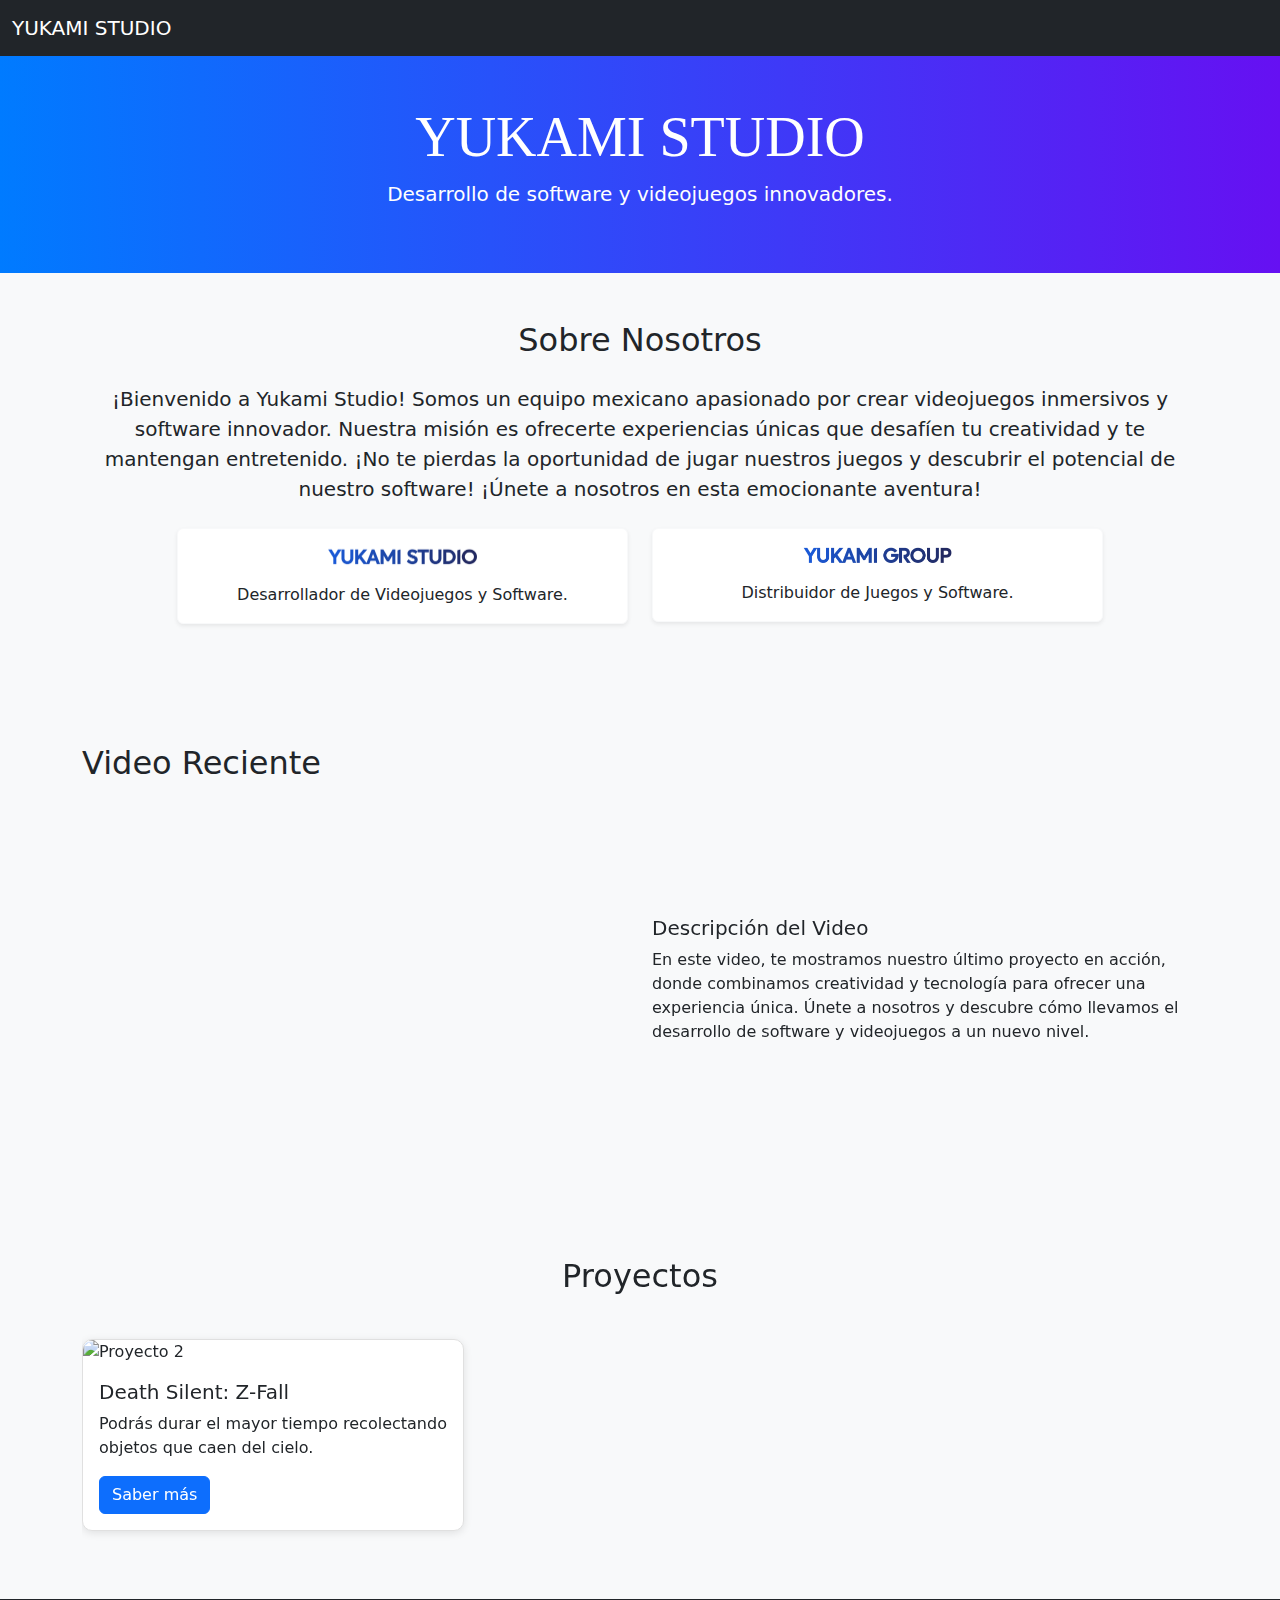
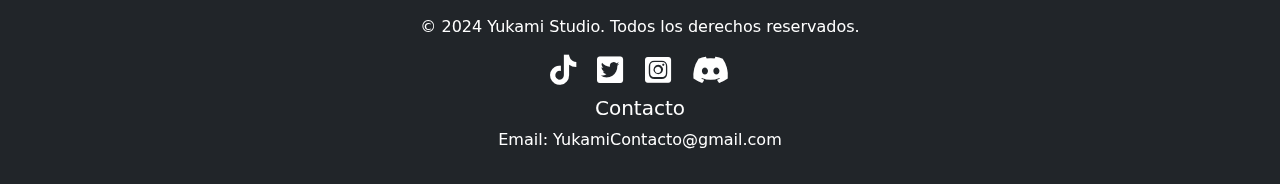
==== index.html @ 9b969ade "Update index.html" ====
<!DOCTYPE html>
<html lang="es">
<head>
  <meta charset="UTF-8">
  <meta name="viewport" content="width=device-width, initial-scale=1.0">
  <title>YUKAMI STUDIO</title>
  <link href="https://cdn.jsdelivr.net/npm/bootstrap@5.3.0/dist/css/bootstrap.min.css" rel="stylesheet">
  <link href="CSS/Style.css" rel="stylesheet">
  <link rel="stylesheet" href="https://cdnjs.cloudflare.com/ajax/libs/font-awesome/6.0.0-beta3/css/all.min.css"> 
</head>
<body>

<!-- Navbar -->
<nav class="navbar navbar-expand-lg navbar-dark bg-dark">
  <div class="container-fluid">
    <a class="navbar-brand" href="#">YUKAMI STUDIO</a>
    <button class="navbar-toggler" type="button" data-bs-toggle="collapse" data-bs-target="#navbarNav" aria-controls="navbarNav" aria-expanded="false" aria-label="Toggle navigation">
      <span class="navbar-toggler-icon"></span>
    </button>
  </div>
</nav>


  <!-- Header -->
  <header class="text-center py-5">
    <div class="container">
      <h1 class="display-4">YUKAMI STUDIO</h1>
      <p class="lead">Desarrollo de software y videojuegos innovadores.</p>
    </div>
  </header>

  <!-- About Section -->
  <section id="about" class="py-5 bg-light">
    <div class="container">
      <h2 class="text-center mb-4">Sobre Nosotros</h2>
      <div class="text-center mb-4">
        <p class="lead">
          ¡Bienvenido a Yukami Studio! Somos un equipo mexicano apasionado por crear videojuegos inmersivos y software innovador. 
          Nuestra misión es ofrecerte experiencias únicas que desafíen tu creatividad y te mantengan entretenido. 
          ¡No te pierdas la oportunidad de jugar nuestros juegos y descubrir el potencial de nuestro software! 
          ¡Únete a nosotros en esta emocionante aventura!
        </p>
        
      </div>
      <div class="row justify-content-center">
        <div class="col-md-5">
          <div class="card mb-4 shadow-sm border-light">
            <div class="card-body text-center">
              <img src="IMG/LOGOSTUDIO.png" alt="Logo de Yukami Studio" class="img-fluid mb-3" style="max-width: 150px;">
              <p class="card-text">Desarrollador de Videojuegos y Software.</p>
            </div>
          </div>
        </div>
        <div class="col-md-5">
          <div class="card mb-4 shadow-sm border-light">
            <div class="card-body text-center">
              <img src="IMG/LOGO GROUP.png" alt="Logo de Yukami Group" class="img-fluid mb-3" style="max-width: 150px;">
              <p class="card-text">Distribuidor de Juegos y Software.</p>
            </div>
          </div>
        </div>
      </div>
    </div>
  </section>

<!-- Recent Video Section -->
<section id="video" class="py-5 bg-light">
  <div class="container">
    <div class="row justify-content-between align-items-center mb-4">
      <div class="col-md-6">
        <h2>Video Reciente</h2>
      </div>
    </div>
    <div class="row justify-content-center align-items-center">
      <div class="col-md-6 text-center mb-4">
        <iframe width="100%" height="315" src="https://www.youtube.com/embed/YOUR_VIDEO_ID" frameborder="0" allowfullscreen></iframe>
      </div>
      <div class="col-md-6">
        <h5>Descripción del Video</h5>
        <p>
          En este video, te mostramos nuestro último proyecto en acción, donde combinamos creatividad y tecnología para ofrecer una experiencia única. 
          Únete a nosotros y descubre cómo llevamos el desarrollo de software y videojuegos a un nuevo nivel.
        </p>
      </div>
    </div>
  </div>
</section>


<!-- Projects Section -->
<section id="projects" class="py-5 bg-light">
  <div class="container">
    <h2 class="text-center mb-4">Proyectos</h2>
    <div class="projects-container">
      <div class="project-card card">
        <img src="https://via.placeholder.com/200" class="card-img-top" alt="Proyecto 2">
        <div class="card-body">
          <h5 class="card-title">Death Silent: Z-Fall</h5>
          <p class="card-text">Podrás durar el mayor tiempo recolectando<br>objetos que caen del cielo.</p>
          <a href="pagina_proyecto_beta.html" class="btn btn-primary">Saber más</a>
        </div>
      </div>
    </div>
  </div>
</section>



<!-- Footer -->
<footer class="text-white text-center py-3 bg-dark">
  <div class="container">
    <p>&copy; 2024 Yukami Studio. Todos los derechos reservados.</p>
    <div class="mb-2">
      <a href="https://www.tiktok.com/@YukamiStudio" target="_blank" class="text-white me-3" style="text-decoration: none;">
        <i class="fab fa-tiktok" style="font-size: 30px;"></i>
      </a>
      <a href="https://www.twitter.com/YukamiStudio" target="_blank" class="text-white me-3" style="text-decoration: none;">
        <i class="fab fa-twitter-square" style="font-size: 30px;"></i>
      </a>
      <a href="https://www.instagram.com/YukamiStudio" target="_blank" class="text-white me-3" style="text-decoration: none;">
        <i class="fab fa-instagram-square" style="font-size: 30px;"></i>
      </a>
      <a href="https://www.discord.com/YukamiStudio" target="_blank" class="text-white" style="text-decoration: none;">
        <i class="fab fa-discord" style="font-size: 30px;"></i>
      </a>
    </div>
    <div>
      <h5>Contacto</h5>
      <p>Email: <a href="mailto:YukamiContacto@gmail.com" class="text-white">YukamiContacto@gmail.com</a></p>
    </div>
  </div>
</footer>




  <script src="https://cdn.jsdelivr.net/npm/bootstrap@5.3.0/dist/js/bootstrap.bundle.min.js"></script>
</body>
</html>
---- CSS/Style.css ----
h1 {
  font-family: Arial Black;
}

.logo {
  max-width: 200px;
  margin-right: 20px; /* Ajusta la separación aquí */
}

.logo:last-child {
  margin-right: 0; /* Elimina el margen del último logo */
}

body {
  background-color: #f8f9fa;
}

.projects-container {
  display: flex;
  overflow-x: auto; /* Permite el desplazamiento horizontal */
  padding: 20px 0;
  scroll-behavior: smooth; /* Suaviza el desplazamiento */
}

.project-card {
  min-width: 250px; /* Ajusta el tamaño mínimo de las tarjetas */
  margin-right: 20px; /* Espacio entre tarjetas */
  flex: none;
  border: 1px solid #e0e0e0;
  border-radius: 10px;
  transition: transform 0.2s;
  box-shadow: 0 2px 8px rgba(0, 0, 0, 0.1); /* Agrega sombra para un efecto de profundidad */
}

.project-card:hover {
  transform: scale(1.05);
}

.project-card img {
  border-radius: 10px 10px 0 0;
}

header {
  background: linear-gradient(90deg, #007bff, #6610f2);
  color: white;
}

footer {
  background-color: #343a40;
}
a {
  text-decoration: none;
}
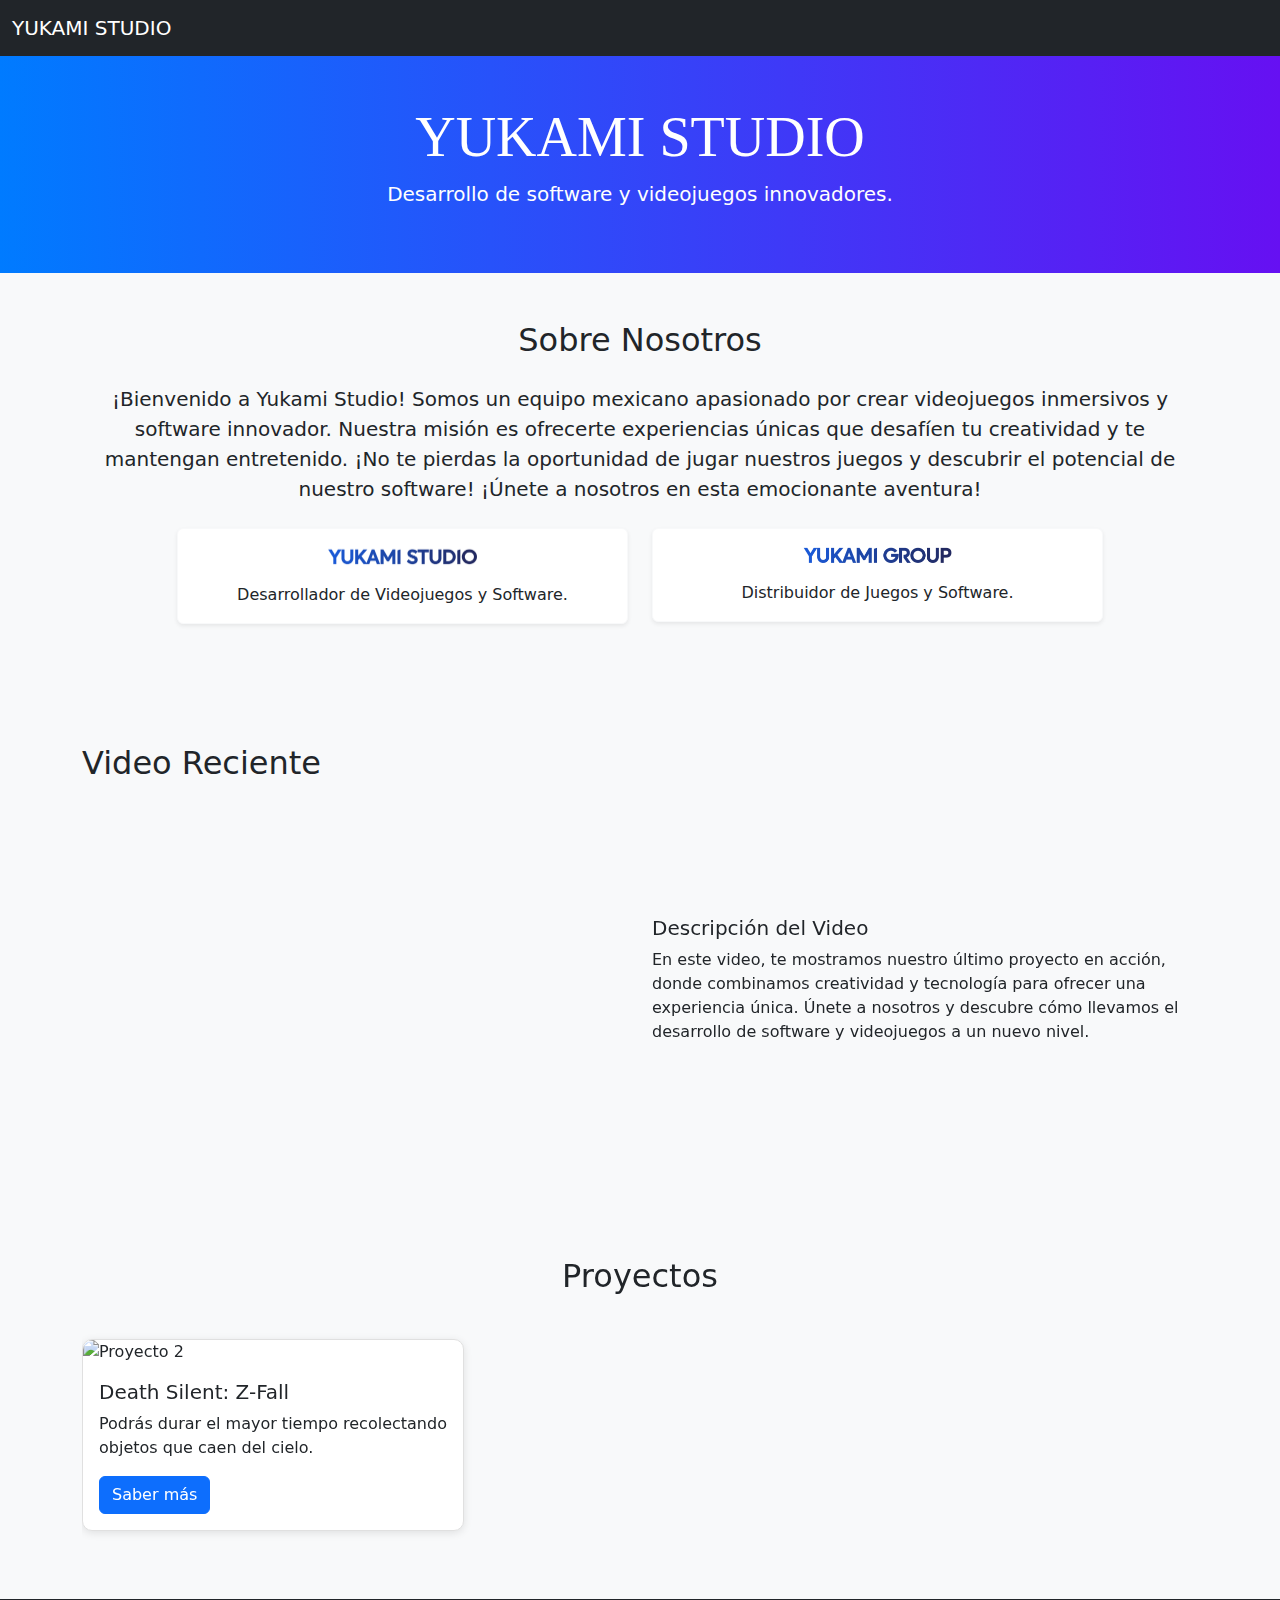
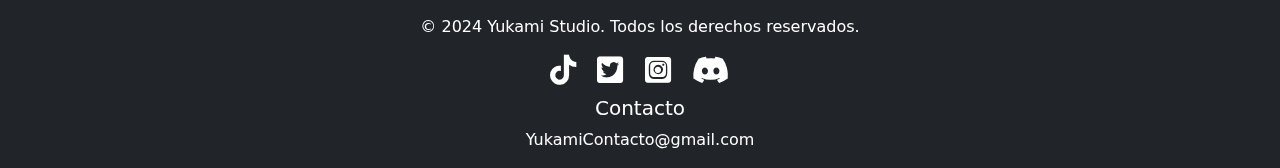
==== commit 6b8b881f: "Update index.html" ====
--- a/index.html
+++ b/index.html
@@ -14,7 +14,7 @@
 <!-- Navbar -->
 <nav class="navbar navbar-expand-lg navbar-dark bg-dark">
   <div class="container-fluid">
-    <a class="navbar-brand" href="#">YUKAMI STUDIO</a>
+    <a class="navbar-brand" href="index.html">YUKAMI STUDIO</a>
     <button class="navbar-toggler" type="button" data-bs-toggle="collapse" data-bs-target="#navbarNav" aria-controls="navbarNav" aria-expanded="false" aria-label="Toggle navigation">
       <span class="navbar-toggler-icon"></span>
     </button>
@@ -127,7 +127,7 @@
     </div>
     <div>
       <h5>Contacto</h5>
-      <p>Email: <a href="mailto:YukamiContacto@gmail.com" class="text-white">YukamiContacto@gmail.com</a></p>
+      <a href="mailto:YukamiContacto@gmail.com" class="text-white">YukamiContacto@gmail.com</a>
     </div>
   </div>
 </footer>
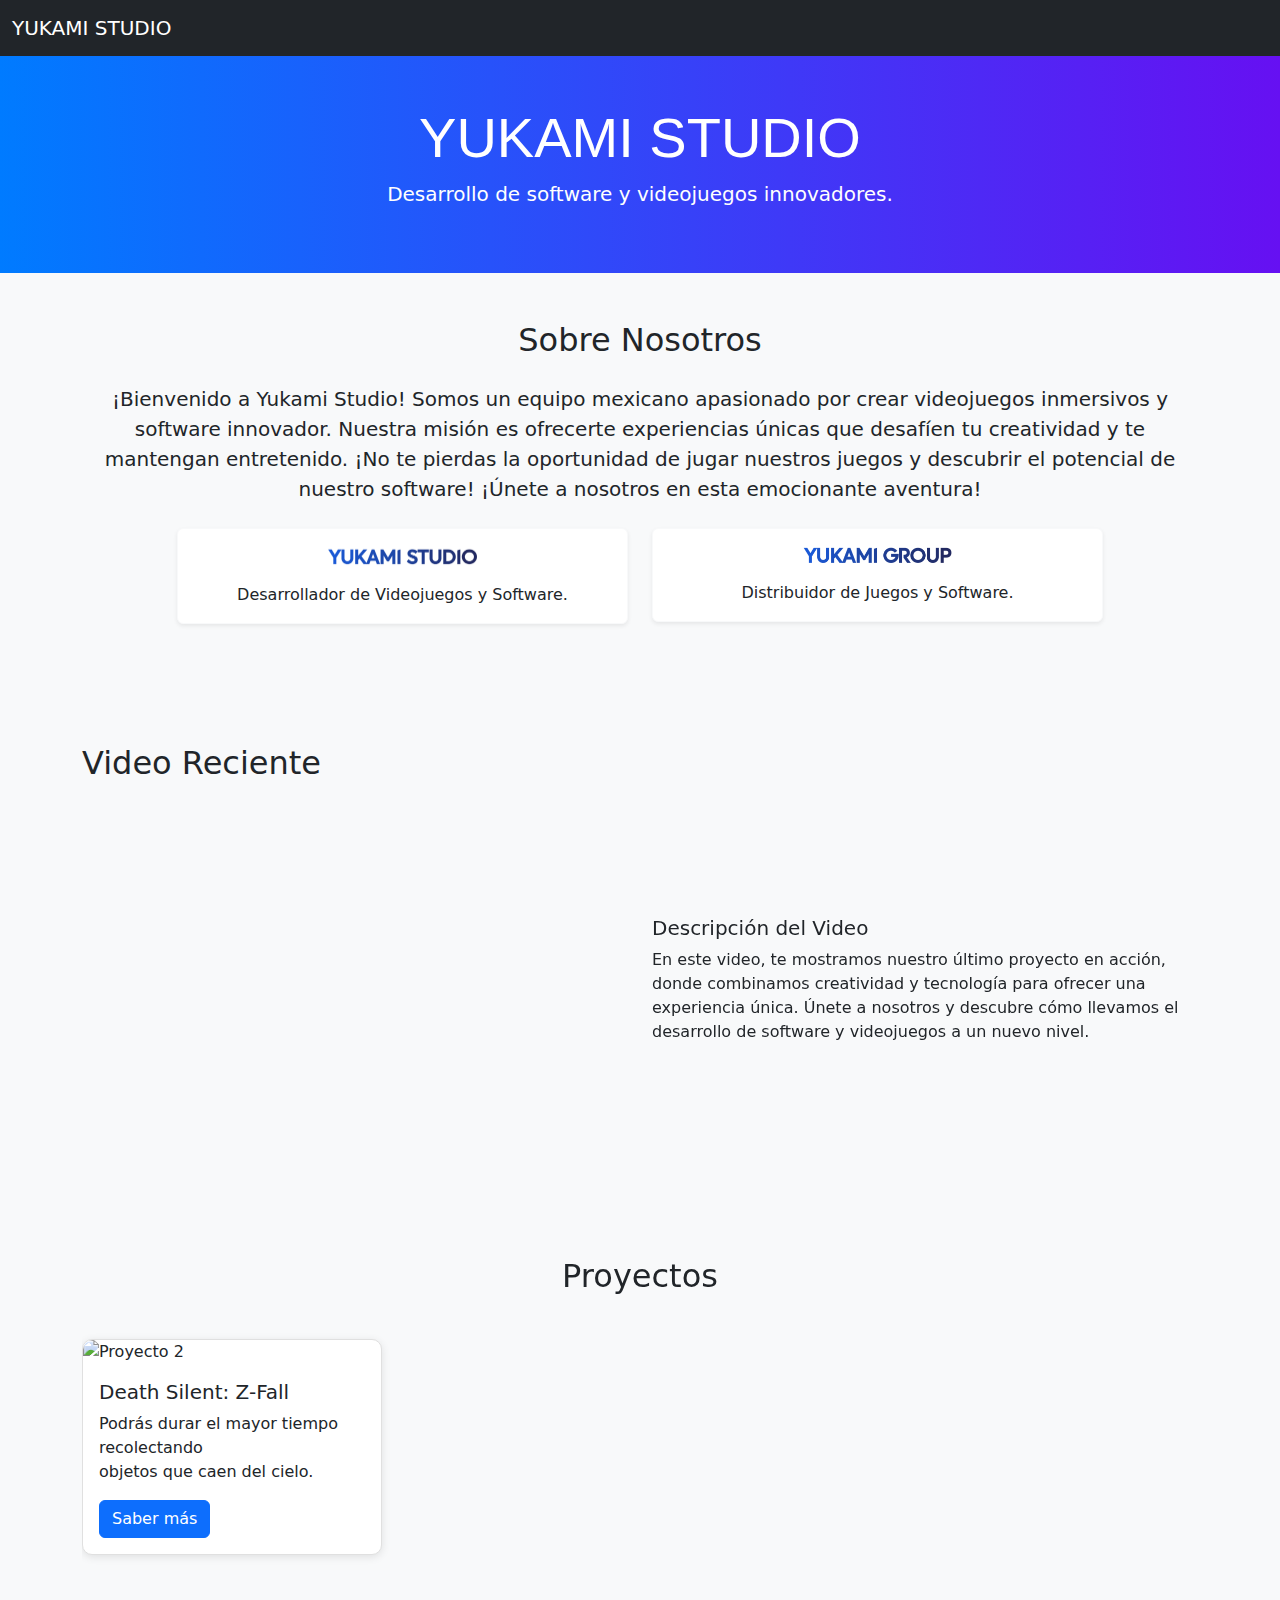
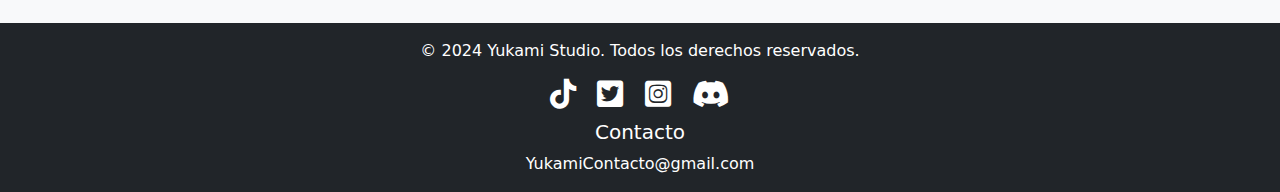
==== commit 990ac486: "update commit" ====
--- a/index.html
+++ b/index.html
@@ -93,17 +93,21 @@
   <div class="container">
     <h2 class="text-center mb-4">Proyectos</h2>
     <div class="projects-container">
-      <div class="project-card card">
-        <img src="https://via.placeholder.com/200" class="card-img-top" alt="Proyecto 2">
-        <div class="card-body">
-          <h5 class="card-title">Death Silent: Z-Fall</h5>
-          <p class="card-text">Podrás durar el mayor tiempo recolectando<br>objetos que caen del cielo.</p>
-          <a href="pagina_proyecto_beta.html" class="btn btn-primary">Saber más</a>
+      <div class="projects-wrapper">
+        <div class="project-card card">
+          <img src="https://via.placeholder.com/200" class="card-img-top" alt="Proyecto 2">
+          <div class="card-body">
+            <h5 class="card-title">Death Silent: Z-Fall</h5>
+            <p class="card-text">Podrás durar el mayor tiempo recolectando<br>objetos que caen del cielo.</p>
+            <a href="pagina_proyecto_beta.html" class="btn btn-primary">Saber más</a>
+          </div>
         </div>
+        <!-- Puedes agregar más project-card aquí -->
       </div>
     </div>
   </div>
 </section>
+
 
 
 
--- a/CSS/Style.css
+++ b/CSS/Style.css
@@ -1,5 +1,5 @@
 h1 {
-  font-family: Arial Black;
+  font-family: 'Arial Black', sans-serif;
 }
 
 .logo {
@@ -20,16 +20,25 @@
   overflow-x: auto; /* Permite el desplazamiento horizontal */
   padding: 20px 0;
   scroll-behavior: smooth; /* Suaviza el desplazamiento */
+  width: 100%; /* Asegúrate de que ocupe el 100% del ancho disponible */
+  box-sizing: border-box; /* Incluye el padding en el ancho total */
+}
+
+.projects-wrapper {
+  display: flex;
+  width: max-content; /* Permite que el contenedor ajuste su ancho a los elementos hijos */
 }
 
 .project-card {
   min-width: 250px; /* Ajusta el tamaño mínimo de las tarjetas */
+  max-width: 300px; /* Limita el ancho máximo si es necesario */
   margin-right: 20px; /* Espacio entre tarjetas */
-  flex: none;
+  flex: 0 0 auto; /* No permite que el card se reduzca */
   border: 1px solid #e0e0e0;
   border-radius: 10px;
   transition: transform 0.2s;
   box-shadow: 0 2px 8px rgba(0, 0, 0, 0.1); /* Agrega sombra para un efecto de profundidad */
+  overflow: hidden; /* Evita que el contenido se desborde */
 }
 
 .project-card:hover {
@@ -38,6 +47,8 @@
 
 .project-card img {
   border-radius: 10px 10px 0 0;
+  width: 100%; /* Asegúrate de que la imagen ocupe todo el ancho del card */
+  height: auto; /* Mantiene la proporción de la imagen */
 }
 
 header {
@@ -48,6 +59,13 @@
 footer {
   background-color: #343a40;
 }
+
 a {
   text-decoration: none;
 }
+
+@media (max-width: 768px) {
+  .project-card {
+    min-width: 200px; /* Ajusta para pantallas más pequeñas */
+  }
+}
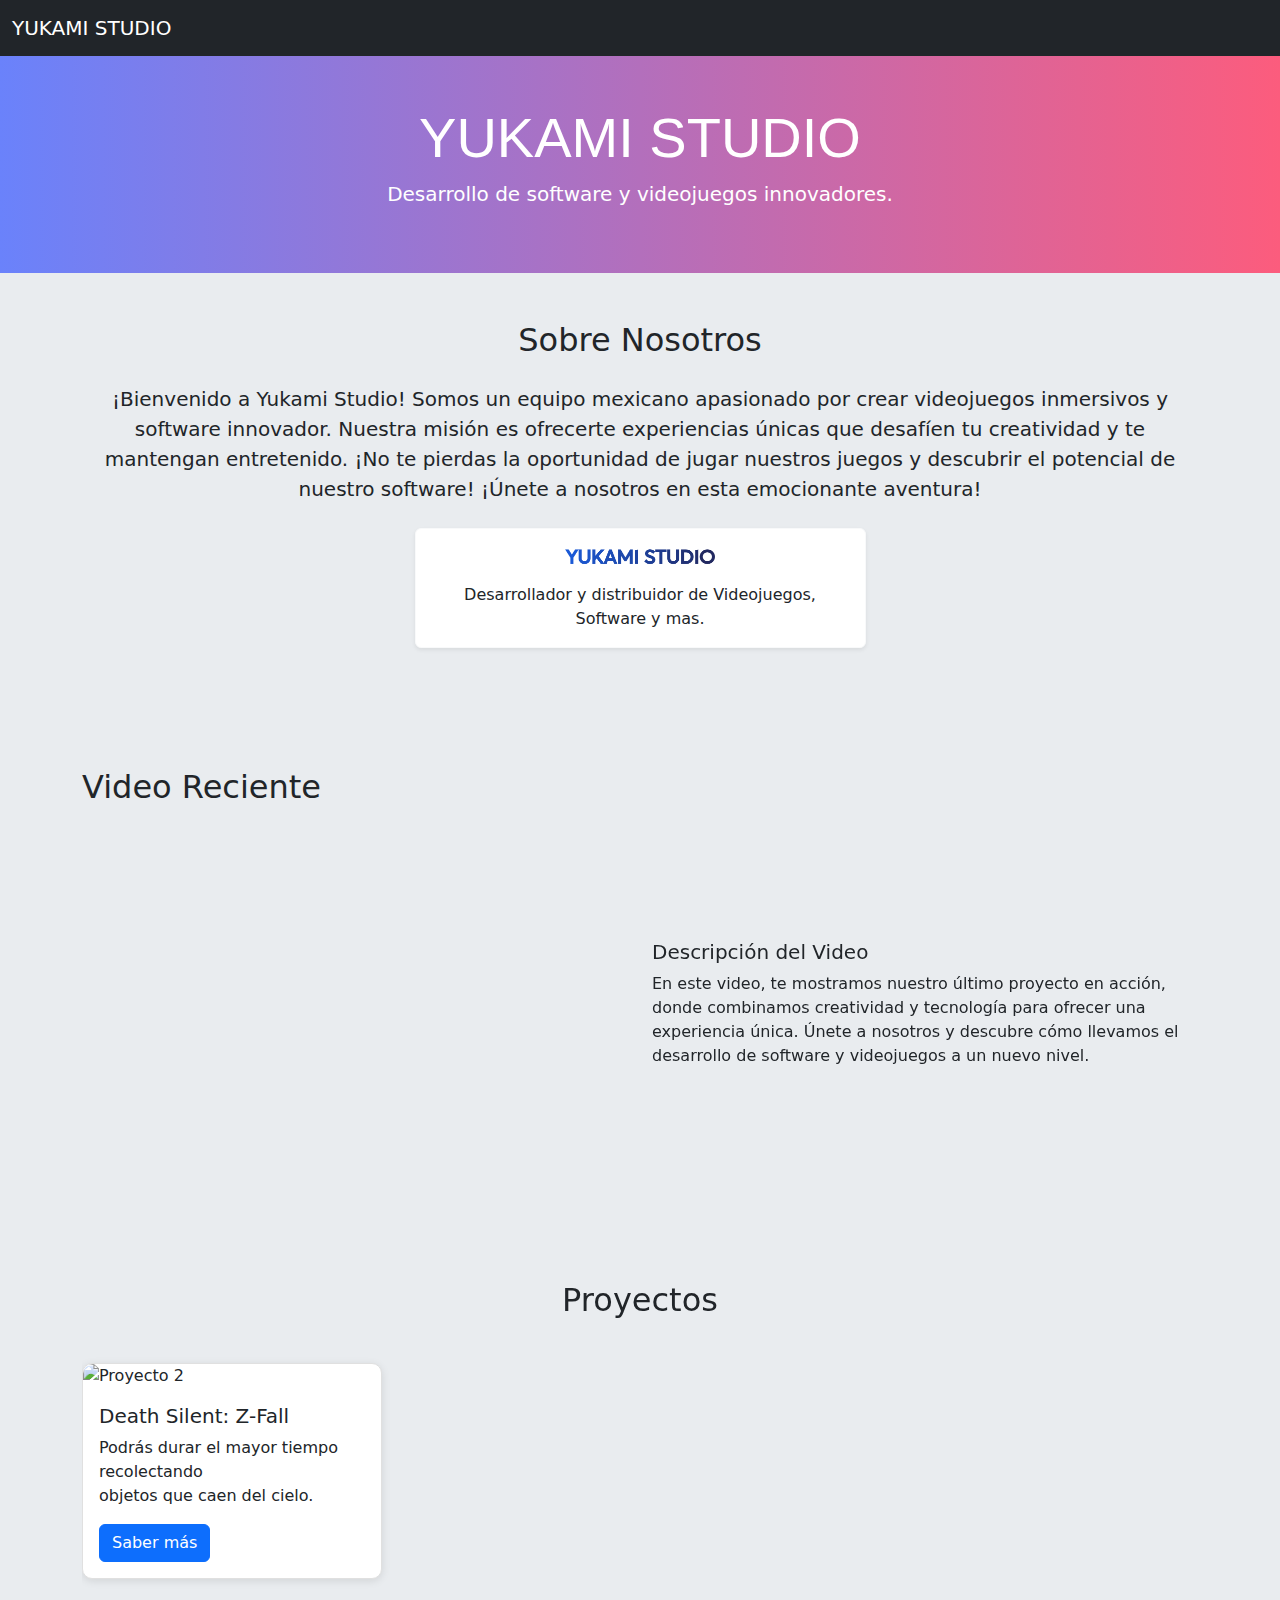
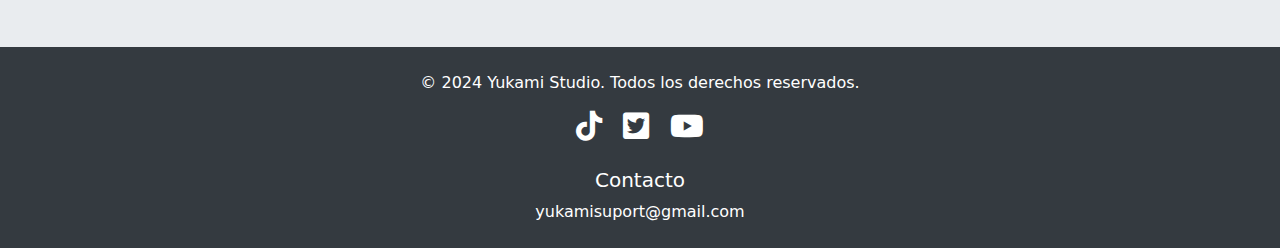
==== commit 4169873f: "Summary HTML" ====
--- a/index.html
+++ b/index.html
@@ -1,4 +1,3 @@
-
 <!DOCTYPE html>
 <html lang="es">
 <head>
@@ -7,7 +6,23 @@
   <title>YUKAMI STUDIO</title>
   <link href="https://cdn.jsdelivr.net/npm/bootstrap@5.3.0/dist/css/bootstrap.min.css" rel="stylesheet">
   <link href="CSS/Style.css" rel="stylesheet">
-  <link rel="stylesheet" href="https://cdnjs.cloudflare.com/ajax/libs/font-awesome/6.0.0-beta3/css/all.min.css"> 
+  <link rel="stylesheet" href="https://cdnjs.cloudflare.com/ajax/libs/font-awesome/6.0.0-beta3/css/all.min.css">
+  <style>
+    body {
+      background-color: #f8f9fa; /* Color de fondo */
+    }
+    header {
+      background: linear-gradient(to right, #6a82fb, #fc5c7d); /* Color del header */
+      color: white;
+    }
+    section {
+      background-color: #e9ecef; /* Color de fondo de las secciones */
+    }
+    footer {
+      background-color: #343a40; /* Color del footer */
+      color: white;
+    }
+  </style>
 </head>
 <body>
 
@@ -21,51 +36,41 @@
   </div>
 </nav>
 
+<!-- Header -->
+<header class="text-center py-5">
+  <div class="container">
+    <h1 class="display-4">YUKAMI STUDIO</h1>
+    <p class="lead">Desarrollo de software y videojuegos innovadores.</p>
+  </div>
+</header>
 
-  <!-- Header -->
-  <header class="text-center py-5">
-    <div class="container">
-      <h1 class="display-4">YUKAMI STUDIO</h1>
-      <p class="lead">Desarrollo de software y videojuegos innovadores.</p>
+<!-- About Section -->
+<section id="about" class="py-5">
+  <div class="container">
+    <h2 class="text-center mb-4">Sobre Nosotros</h2>
+    <div class="text-center mb-4">
+      <p class="lead">
+        ¡Bienvenido a Yukami Studio! Somos un equipo mexicano apasionado por crear videojuegos inmersivos y software innovador. 
+        Nuestra misión es ofrecerte experiencias únicas que desafíen tu creatividad y te mantengan entretenido. 
+        ¡No te pierdas la oportunidad de jugar nuestros juegos y descubrir el potencial de nuestro software! 
+        ¡Únete a nosotros en esta emocionante aventura!
+      </p>
     </div>
-  </header>
-
-  <!-- About Section -->
-  <section id="about" class="py-5 bg-light">
-    <div class="container">
-      <h2 class="text-center mb-4">Sobre Nosotros</h2>
-      <div class="text-center mb-4">
-        <p class="lead">
-          ¡Bienvenido a Yukami Studio! Somos un equipo mexicano apasionado por crear videojuegos inmersivos y software innovador. 
-          Nuestra misión es ofrecerte experiencias únicas que desafíen tu creatividad y te mantengan entretenido. 
-          ¡No te pierdas la oportunidad de jugar nuestros juegos y descubrir el potencial de nuestro software! 
-          ¡Únete a nosotros en esta emocionante aventura!
-        </p>
-        
-      </div>
-      <div class="row justify-content-center">
-        <div class="col-md-5">
-          <div class="card mb-4 shadow-sm border-light">
-            <div class="card-body text-center">
-              <img src="IMG/LOGOSTUDIO.png" alt="Logo de Yukami Studio" class="img-fluid mb-3" style="max-width: 150px;">
-              <p class="card-text">Desarrollador de Videojuegos y Software.</p>
-            </div>
-          </div>
-        </div>
-        <div class="col-md-5">
-          <div class="card mb-4 shadow-sm border-light">
-            <div class="card-body text-center">
-              <img src="IMG/LOGO GROUP.png" alt="Logo de Yukami Group" class="img-fluid mb-3" style="max-width: 150px;">
-              <p class="card-text">Distribuidor de Juegos y Software.</p>
-            </div>
+    <div class="row justify-content-center">
+      <div class="col-md-5">
+        <div class="card mb-4 shadow-sm border-light">
+          <div class="card-body text-center">
+            <img src="IMG/LOGOSTUDIO.png" alt="Logo de Yukami Studio" class="img-fluid mb-3" style="max-width: 150px;">
+            <p class="card-text">Desarrollador y distribuidor de Videojuegos, Software y mas.</p>
           </div>
         </div>
       </div>
     </div>
-  </section>
+  </div>
+</section>
 
 <!-- Recent Video Section -->
-<section id="video" class="py-5 bg-light">
+<section id="video" class="py-5">
   <div class="container">
     <div class="row justify-content-between align-items-center mb-4">
       <div class="col-md-6">
@@ -87,9 +92,8 @@
   </div>
 </section>
 
-
 <!-- Projects Section -->
-<section id="projects" class="py-5 bg-light">
+<section id="projects" class="py-5">
   <div class="container">
     <h2 class="text-center mb-4">Proyectos</h2>
     <div class="projects-container">
@@ -99,7 +103,7 @@
           <div class="card-body">
             <h5 class="card-title">Death Silent: Z-Fall</h5>
             <p class="card-text">Podrás durar el mayor tiempo recolectando<br>objetos que caen del cielo.</p>
-            <a href="pagina_proyecto_beta.html" class="btn btn-primary">Saber más</a>
+            <a href="HTML/DS-Z-Fall.html" class="btn btn-primary">Saber más</a>
           </div>
         </div>
         <!-- Puedes agregar más project-card aquí -->
@@ -108,37 +112,34 @@
   </div>
 </section>
 
-
-
-
 <!-- Footer -->
-<footer class="text-white text-center py-3 bg-dark">
+<footer class="text-white text-center py-4">
   <div class="container">
-    <p>&copy; 2024 Yukami Studio. Todos los derechos reservados.</p>
-    <div class="mb-2">
-      <a href="https://www.tiktok.com/@YukamiStudio" target="_blank" class="text-white me-3" style="text-decoration: none;">
+    <p class="mb-3">&copy; 2024 Yukami Studio. Todos los derechos reservados.</p>
+    <div class="mb-4">
+      <a href="https://www.tiktok.com/@yukami.studio" target="_blank" class="text-white me-3" style="text-decoration: none;">
         <i class="fab fa-tiktok" style="font-size: 30px;"></i>
       </a>
-      <a href="https://www.twitter.com/YukamiStudio" target="_blank" class="text-white me-3" style="text-decoration: none;">
+      <a href="https://x.com/StudioYuka78506" target="_blank" class="text-white me-3" style="text-decoration: none;">
         <i class="fab fa-twitter-square" style="font-size: 30px;"></i>
       </a>
-      <a href="https://www.instagram.com/YukamiStudio" target="_blank" class="text-white me-3" style="text-decoration: none;">
-        <i class="fab fa-instagram-square" style="font-size: 30px;"></i>
+      <!--
+      <a href="https://discord.gg/BEZh9y5F" target="_blank" class="text-white me-3" style="text-decoration: none;">
+        <i class="fab fa-discord" style="font-size: 30px;"></i>
       </a>
-      <a href="https://www.discord.com/YukamiStudio" target="_blank" class="text-white" style="text-decoration: none;">
-        <i class="fab fa-discord" style="font-size: 30px;"></i>
+      -->
+      <a href="https://www.youtube.com/@YUKAMISTUDIO" target="_blank" class="text-white" style="text-decoration: none;">
+        <i class="fab fa-youtube" style="font-size: 30px;"></i>
       </a>
     </div>
     <div>
-      <h5>Contacto</h5>
-      <a href="mailto:YukamiContacto@gmail.com" class="text-white">YukamiContacto@gmail.com</a>
+      <h5 class="mb-2">Contacto</h5>
+      <a href="mailto:YukamiContacto@gmail.com" class="text-white">yukamisuport@gmail.com</a>
     </div>
   </div>
 </footer>
 
 
-
-
-  <script src="https://cdn.jsdelivr.net/npm/bootstrap@5.3.0/dist/js/bootstrap.bundle.min.js"></script>
+<script src="https://cdn.jsdelivr.net/npm/bootstrap@5.3.0/dist/js/bootstrap.bundle.min.js"></script>
 </body>
-</html>+</html>
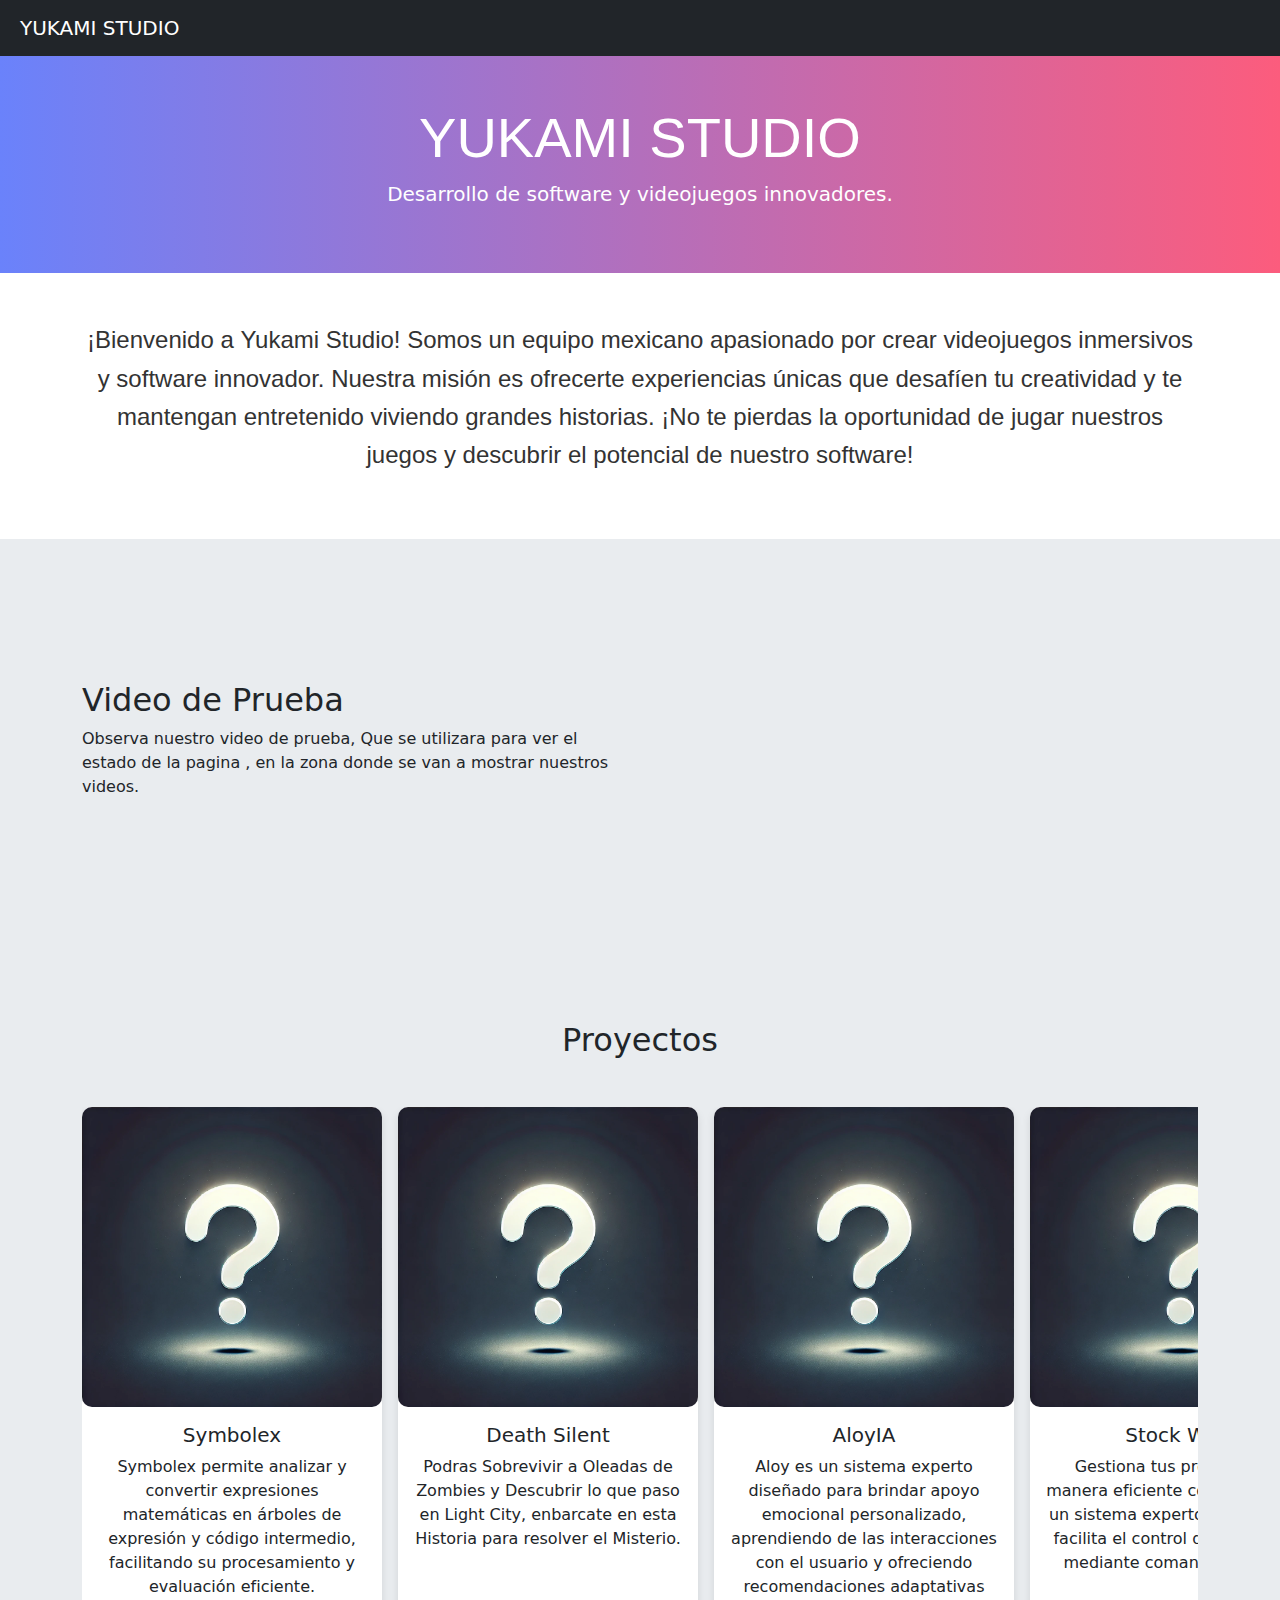
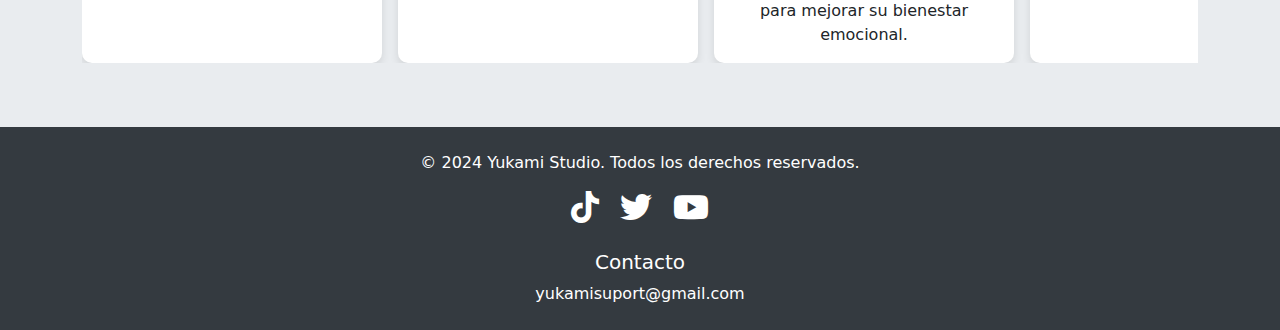
==== commit c0d7cabd: "summary update" ====
--- a/index.html
+++ b/index.html
@@ -9,18 +9,36 @@
   <link rel="stylesheet" href="https://cdnjs.cloudflare.com/ajax/libs/font-awesome/6.0.0-beta3/css/all.min.css">
   <style>
     body {
-      background-color: #f8f9fa; /* Color de fondo */
+      background-color: #f8f9fa;
     }
     header {
-      background: linear-gradient(to right, #6a82fb, #fc5c7d); /* Color del header */
+      background: linear-gradient(to right, #6a82fb, #fc5c7d);
       color: white;
     }
     section {
-      background-color: #e9ecef; /* Color de fondo de las secciones */
+      background-color: #e9ecef;
+      padding: 4rem 0;
     }
     footer {
-      background-color: #343a40; /* Color del footer */
+      background-color: #343a40;
       color: white;
+    }
+    .card {
+      border: none;
+      border-radius: 10px;
+      box-shadow: 0 4px 8px rgba(0, 0, 0, 0.1);
+    }
+    .card img {
+      border-radius: 10px;
+    }
+    .btn-primary {
+      background-color: #6a82fb;
+      border-color: #6a82fb;
+      transition: background-color 0.3s ease;
+    }
+    .btn-primary:hover {
+      background-color: #fc5c7d;
+      border-color: #fc5c7d;
     }
   </style>
 </head>
@@ -29,12 +47,13 @@
 <!-- Navbar -->
 <nav class="navbar navbar-expand-lg navbar-dark bg-dark">
   <div class="container-fluid">
-    <a class="navbar-brand" href="index.html">YUKAMI STUDIO</a>
-    <button class="navbar-toggler" type="button" data-bs-toggle="collapse" data-bs-target="#navbarNav" aria-controls="navbarNav" aria-expanded="false" aria-label="Toggle navigation">
+    <a class="navbar-brand ms-2" href="index.html">YUKAMI STUDIO</a>
+    <button class="navbar-toggler" type="button" data-bs-toggle="collapse" data-bs-target="#navbarNav">
       <span class="navbar-toggler-icon"></span>
     </button>
   </div>
 </nav>
+
 
 <!-- Header -->
 <header class="text-center py-5">
@@ -44,101 +63,91 @@
   </div>
 </header>
 
-<!-- About Section -->
-<section id="about" class="py-5">
+<!-- Sobre Nosotros -->
+<section id="about-us" class="py-5" style="background-color: #ffffff;">
   <div class="container">
-    <h2 class="text-center mb-4">Sobre Nosotros</h2>
-    <div class="text-center mb-4">
-      <p class="lead">
-        ¡Bienvenido a Yukami Studio! Somos un equipo mexicano apasionado por crear videojuegos inmersivos y software innovador. 
-        Nuestra misión es ofrecerte experiencias únicas que desafíen tu creatividad y te mantengan entretenido. 
-        ¡No te pierdas la oportunidad de jugar nuestros juegos y descubrir el potencial de nuestro software! 
-        ¡Únete a nosotros en esta emocionante aventura!
-      </p>
+    <p class="lead text-center mx-auto" style="font-family: 'Arial', sans-serif; font-size: 1.5rem; color: #333; line-height: 1.6; max-width: 1300px;">
+      ¡Bienvenido a <strong>Yukami Studio!</strong> Somos un equipo mexicano apasionado por crear videojuegos inmersivos y software innovador. Nuestra misión es ofrecerte experiencias únicas que desafíen tu creatividad y te mantengan entretenido viviendo grandes historias. ¡No te pierdas la oportunidad de jugar nuestros juegos y descubrir el potencial de nuestro software!
+    </p>
+  </div>
+</section>
+
+<!-- Video de Prueba -->
+<section id="video" class="py-5">
+  <div class="container">
+    <div class="row align-items-center">
+      <div class="col-lg-6">
+        <h2>Video de Prueba</h2>
+        <p>Observa nuestro video de prueba, Que se utilizara para ver el estado de la pagina , en la zona donde se van a mostrar nuestros videos.</p>
+      </div>
+      <div class="col-lg-6 text-center">
+        <iframe width="100%" height="315" src="https://www.youtube.com/embed/QgMw6wuKVHg" frameborder="0" allowfullscreen></iframe>
+      </div>
     </div>
-    <div class="row justify-content-center">
-      <div class="col-md-5">
-        <div class="card mb-4 shadow-sm border-light">
-          <div class="card-body text-center">
-            <img src="IMG/LOGOSTUDIO.png" alt="Logo de Yukami Studio" class="img-fluid mb-3" style="max-width: 150px;">
-            <p class="card-text">Desarrollador y distribuidor de Videojuegos, Software y mas.</p>
-          </div>
+  </div>
+</section>
+
+
+<!-- Proyectos -->
+<!-- Proyectos -->
+<section id="projects">
+  <div class="container">
+    <h2 class="text-center mb-5">Proyectos</h2>
+    <div class="d-flex flex-nowrap overflow-auto">
+      <!-- Proyecto 1 -->
+      <div class="card me-3" style="min-width: 300px;">
+        <img src="IMG/Inco.png" class="card-img-top" alt="Proyecto">
+        <div class="card-body text-center">
+          <h5 class="card-title">Symbolex</h5>
+          <p class="card-text">Symbolex permite analizar y convertir expresiones matemáticas en árboles de expresión y código intermedio, facilitando su procesamiento y evaluación eficiente.</p>
+<!-- <a href="HTML/DS-Z-Fall.html" class="btn btn-primary">Saber más</a> -->
+        </div>
+      </div>
+      <!-- Proyecto 2 -->
+      <div class="card me-3" style="min-width: 300px;">
+        <img src="IMG/Inco.png" class="card-img-top" alt="Proyecto">
+        <div class="card-body text-center">
+          <h5 class="card-title">Death Silent</h5>
+          <p class="card-text">Podras Sobrevivir a Oleadas de Zombies y Descubrir lo que paso en Light City, enbarcate en esta Historia para resolver el Misterio.</p>
+<!-- <a href="HTML/DS-Z-Fall.html" class="btn btn-primary">Saber más</a> -->
+        </div>
+      </div>
+      <!-- Proyecto 3 -->
+      <div class="card me-3" style="min-width: 300px;">
+        <img src="IMG/Inco.png" class="card-img-top" alt="Proyecto">
+        <div class="card-body text-center">
+          <h5 class="card-title">AloyIA</h5>
+          <p class="card-text">Aloy es un sistema experto diseñado para brindar apoyo emocional personalizado, aprendiendo de las interacciones con el usuario y ofreciendo recomendaciones adaptativas para mejorar su bienestar emocional.</p>
+<!-- <a href="HTML/DS-Z-Fall.html" class="btn btn-primary">Saber más</a> -->
+        </div>
+      </div>
+      <!-- Proyecto 4 -->
+      <div class="card me-3" style="min-width: 300px;">
+        <img src="IMG/Inco.png" class="card-img-top" alt="Proyecto">
+        <div class="card-body text-center">
+          <h5 class="card-title">Stock Wise</h5>
+          <p class="card-text">Gestiona tus productos de manera eficiente con Stock Wise, un sistema experto portable que facilita el control de inventarios mediante comandos rápidos.</p>
+          <!-- <a href="HTML/DS-Z-Fall.html" class="btn btn-primary">Saber más</a> -->
         </div>
       </div>
     </div>
   </div>
 </section>
 
-<!-- Recent Video Section -->
-<section id="video" class="py-5">
-  <div class="container">
-    <div class="row justify-content-between align-items-center mb-4">
-      <div class="col-md-6">
-        <h2>Video Reciente</h2>
-      </div>
-    </div>
-    <div class="row justify-content-center align-items-center">
-      <div class="col-md-6 text-center mb-4">
-        <iframe width="100%" height="315" src="https://www.youtube.com/embed/YOUR_VIDEO_ID" frameborder="0" allowfullscreen></iframe>
-      </div>
-      <div class="col-md-6">
-        <h5>Descripción del Video</h5>
-        <p>
-          En este video, te mostramos nuestro último proyecto en acción, donde combinamos creatividad y tecnología para ofrecer una experiencia única. 
-          Únete a nosotros y descubre cómo llevamos el desarrollo de software y videojuegos a un nuevo nivel.
-        </p>
-      </div>
-    </div>
-  </div>
-</section>
-
-<!-- Projects Section -->
-<section id="projects" class="py-5">
-  <div class="container">
-    <h2 class="text-center mb-4">Proyectos</h2>
-    <div class="projects-container">
-      <div class="projects-wrapper">
-        <div class="project-card card">
-          <img src="https://via.placeholder.com/200" class="card-img-top" alt="Proyecto 2">
-          <div class="card-body">
-            <h5 class="card-title">Death Silent: Z-Fall</h5>
-            <p class="card-text">Podrás durar el mayor tiempo recolectando<br>objetos que caen del cielo.</p>
-            <a href="HTML/DS-Z-Fall.html" class="btn btn-primary">Saber más</a>
-          </div>
-        </div>
-        <!-- Puedes agregar más project-card aquí -->
-      </div>
-    </div>
-  </div>
-</section>
 
 <!-- Footer -->
-<footer class="text-white text-center py-4">
+<footer class="text-center py-4">
   <div class="container">
-    <p class="mb-3">&copy; 2024 Yukami Studio. Todos los derechos reservados.</p>
+    <p>&copy; 2024 Yukami Studio. Todos los derechos reservados.</p>
     <div class="mb-4">
-      <a href="https://www.tiktok.com/@yukami.studio" target="_blank" class="text-white me-3" style="text-decoration: none;">
-        <i class="fab fa-tiktok" style="font-size: 30px;"></i>
-      </a>
-      <a href="https://x.com/StudioYuka78506" target="_blank" class="text-white me-3" style="text-decoration: none;">
-        <i class="fab fa-twitter-square" style="font-size: 30px;"></i>
-      </a>
-      <!--
-      <a href="https://discord.gg/BEZh9y5F" target="_blank" class="text-white me-3" style="text-decoration: none;">
-        <i class="fab fa-discord" style="font-size: 30px;"></i>
-      </a>
-      -->
-      <a href="https://www.youtube.com/@YUKAMISTUDIO" target="_blank" class="text-white" style="text-decoration: none;">
-        <i class="fab fa-youtube" style="font-size: 30px;"></i>
-      </a>
+      <a href="https://www.tiktok.com/@yukami.studio" target="_blank" class="text-white me-3"><i class="fab fa-tiktok fa-2x"></i></a>
+      <a href="https://x.com/StudioYuka78506" target="_blank" class="text-white me-3"><i class="fab fa-twitter fa-2x"></i></a>
+      <a href="https://www.youtube.com/@YUKAMISTUDIO" target="_blank" class="text-white"><i class="fab fa-youtube fa-2x"></i></a>
     </div>
-    <div>
-      <h5 class="mb-2">Contacto</h5>
-      <a href="mailto:YukamiContacto@gmail.com" class="text-white">yukamisuport@gmail.com</a>
-    </div>
+    <h5>Contacto</h5>
+    <a href="mailto:yukamisuport@gmail.com" class="text-white">yukamisuport@gmail.com</a>
   </div>
 </footer>
-
 
 <script src="https://cdn.jsdelivr.net/npm/bootstrap@5.3.0/dist/js/bootstrap.bundle.min.js"></script>
 </body>
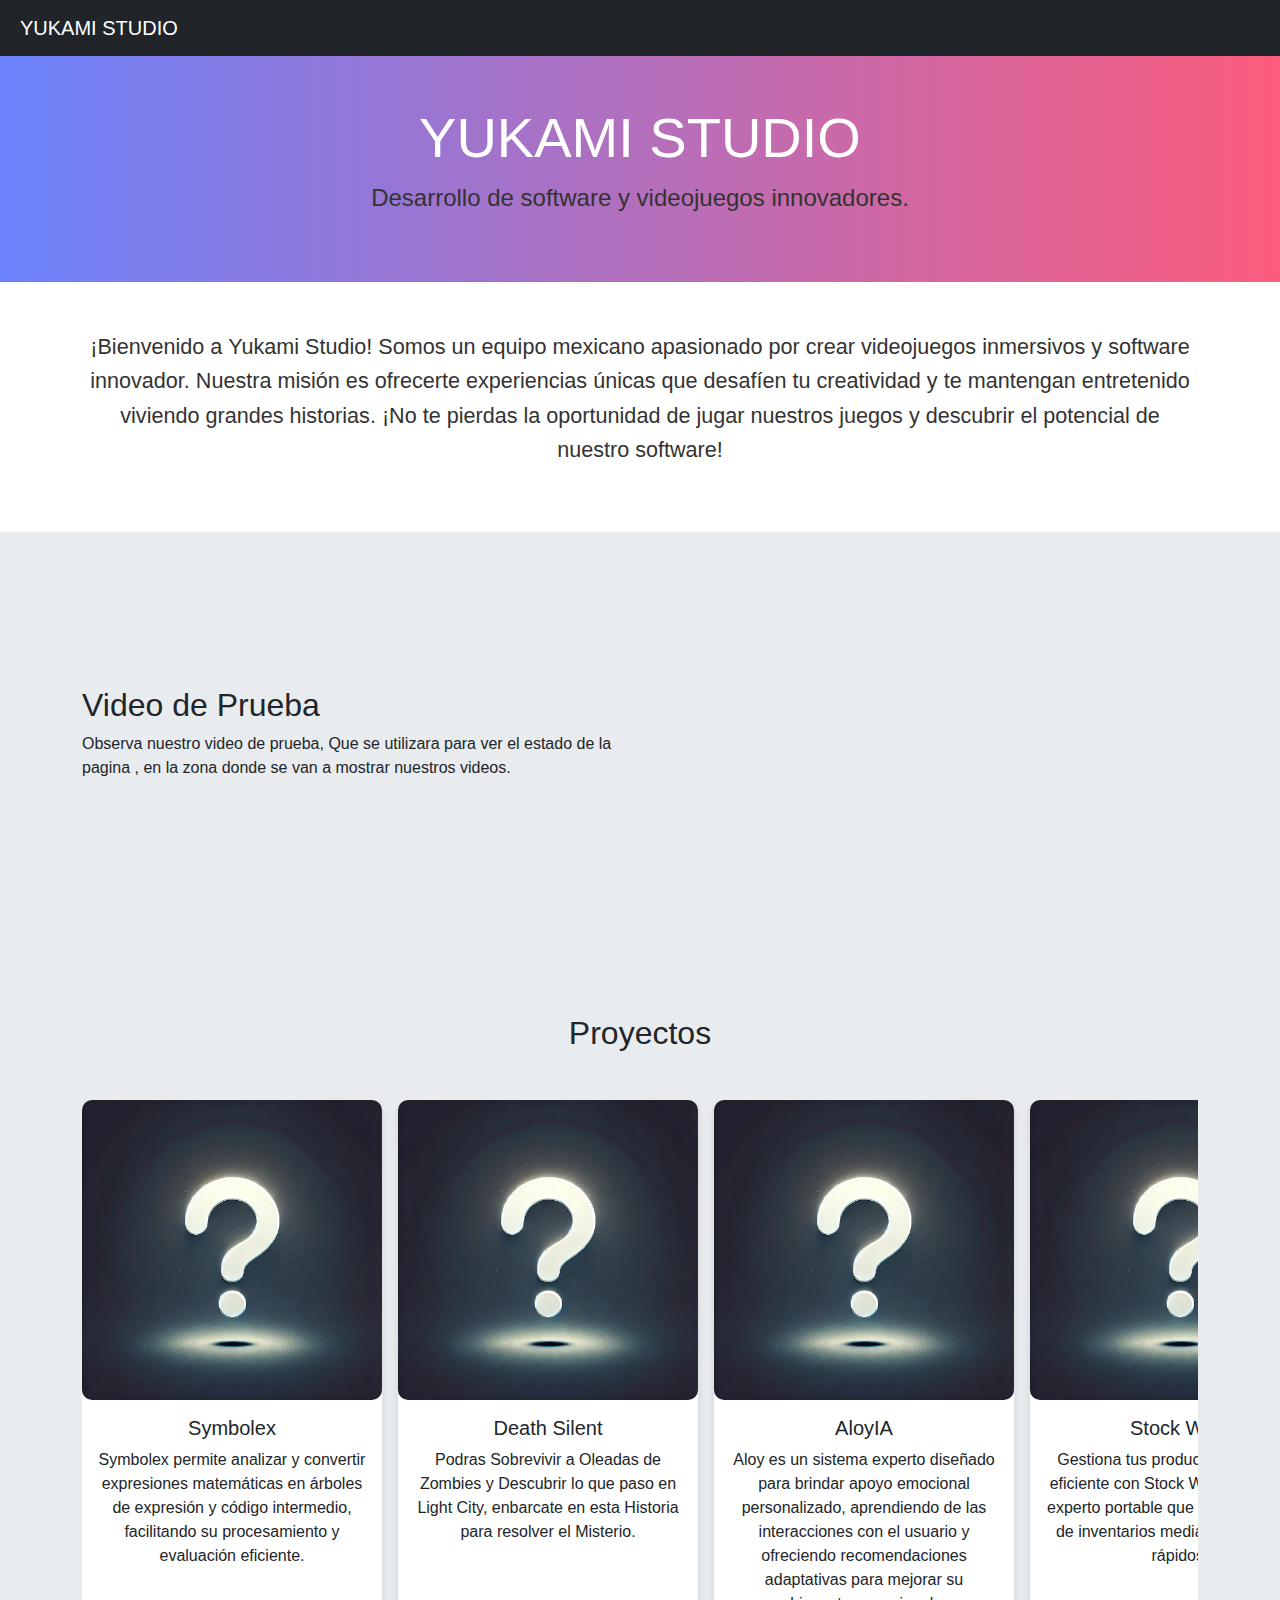
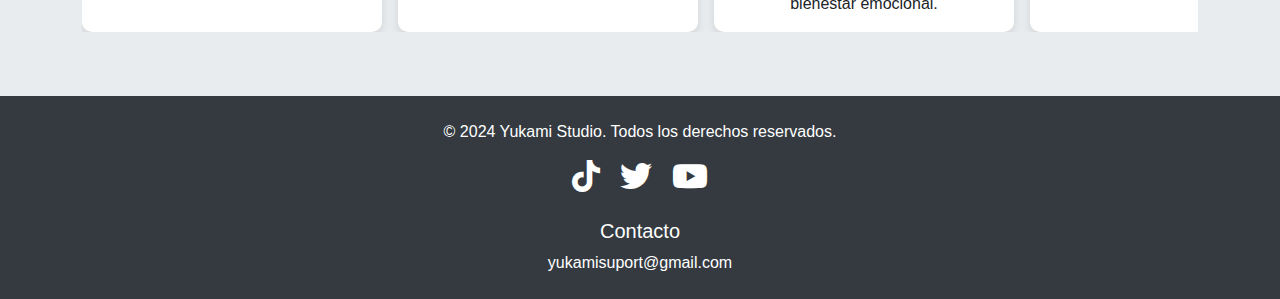
==== commit ef4b8ea6: "Update index.html" ====
--- a/index.html
+++ b/index.html
@@ -8,37 +8,52 @@
   <link href="CSS/Style.css" rel="stylesheet">
   <link rel="stylesheet" href="https://cdnjs.cloudflare.com/ajax/libs/font-awesome/6.0.0-beta3/css/all.min.css">
   <style>
+    /* Fuente global para todo el sitio */
     body {
+      font-family: Arial, Helvetica, sans-serif; /* Fuentes seguras disponibles en todos los dispositivos */
       background-color: #f8f9fa;
     }
+
     header {
       background: linear-gradient(to right, #6a82fb, #fc5c7d);
       color: white;
     }
+
     section {
       background-color: #e9ecef;
       padding: 4rem 0;
     }
+
     footer {
       background-color: #343a40;
       color: white;
     }
+
     .card {
       border: none;
       border-radius: 10px;
       box-shadow: 0 4px 8px rgba(0, 0, 0, 0.1);
     }
+
     .card img {
       border-radius: 10px;
     }
+
     .btn-primary {
       background-color: #6a82fb;
       border-color: #6a82fb;
       transition: background-color 0.3s ease;
     }
+
     .btn-primary:hover {
       background-color: #fc5c7d;
       border-color: #fc5c7d;
+    }
+
+    .lead {
+      font-size: 1.5rem;
+      color: #333;
+      line-height: 1.6;
     }
   </style>
 </head>
@@ -54,7 +69,6 @@
   </div>
 </nav>
 
-
 <!-- Header -->
 <header class="text-center py-5">
   <div class="container">
@@ -66,7 +80,7 @@
 <!-- Sobre Nosotros -->
 <section id="about-us" class="py-5" style="background-color: #ffffff;">
   <div class="container">
-    <p class="lead text-center mx-auto" style="font-family: 'Arial', sans-serif; font-size: 1.5rem; color: #333; line-height: 1.6; max-width: 1300px;">
+    <p class="lead text-center mx-auto" style="font-size: 1.35rem; color: #333; line-height: 1.6; max-width: 1300px;">
       ¡Bienvenido a <strong>Yukami Studio!</strong> Somos un equipo mexicano apasionado por crear videojuegos inmersivos y software innovador. Nuestra misión es ofrecerte experiencias únicas que desafíen tu creatividad y te mantengan entretenido viviendo grandes historias. ¡No te pierdas la oportunidad de jugar nuestros juegos y descubrir el potencial de nuestro software!
     </p>
   </div>
@@ -87,8 +101,6 @@
   </div>
 </section>
 
-
-<!-- Proyectos -->
 <!-- Proyectos -->
 <section id="projects">
   <div class="container">
@@ -100,7 +112,6 @@
         <div class="card-body text-center">
           <h5 class="card-title">Symbolex</h5>
           <p class="card-text">Symbolex permite analizar y convertir expresiones matemáticas en árboles de expresión y código intermedio, facilitando su procesamiento y evaluación eficiente.</p>
-<!-- <a href="HTML/DS-Z-Fall.html" class="btn btn-primary">Saber más</a> -->
         </div>
       </div>
       <!-- Proyecto 2 -->
@@ -109,7 +120,6 @@
         <div class="card-body text-center">
           <h5 class="card-title">Death Silent</h5>
           <p class="card-text">Podras Sobrevivir a Oleadas de Zombies y Descubrir lo que paso en Light City, enbarcate en esta Historia para resolver el Misterio.</p>
-<!-- <a href="HTML/DS-Z-Fall.html" class="btn btn-primary">Saber más</a> -->
         </div>
       </div>
       <!-- Proyecto 3 -->
@@ -118,7 +128,6 @@
         <div class="card-body text-center">
           <h5 class="card-title">AloyIA</h5>
           <p class="card-text">Aloy es un sistema experto diseñado para brindar apoyo emocional personalizado, aprendiendo de las interacciones con el usuario y ofreciendo recomendaciones adaptativas para mejorar su bienestar emocional.</p>
-<!-- <a href="HTML/DS-Z-Fall.html" class="btn btn-primary">Saber más</a> -->
         </div>
       </div>
       <!-- Proyecto 4 -->
@@ -127,13 +136,11 @@
         <div class="card-body text-center">
           <h5 class="card-title">Stock Wise</h5>
           <p class="card-text">Gestiona tus productos de manera eficiente con Stock Wise, un sistema experto portable que facilita el control de inventarios mediante comandos rápidos.</p>
-          <!-- <a href="HTML/DS-Z-Fall.html" class="btn btn-primary">Saber más</a> -->
         </div>
       </div>
     </div>
   </div>
 </section>
-
 
 <!-- Footer -->
 <footer class="text-center py-4">
